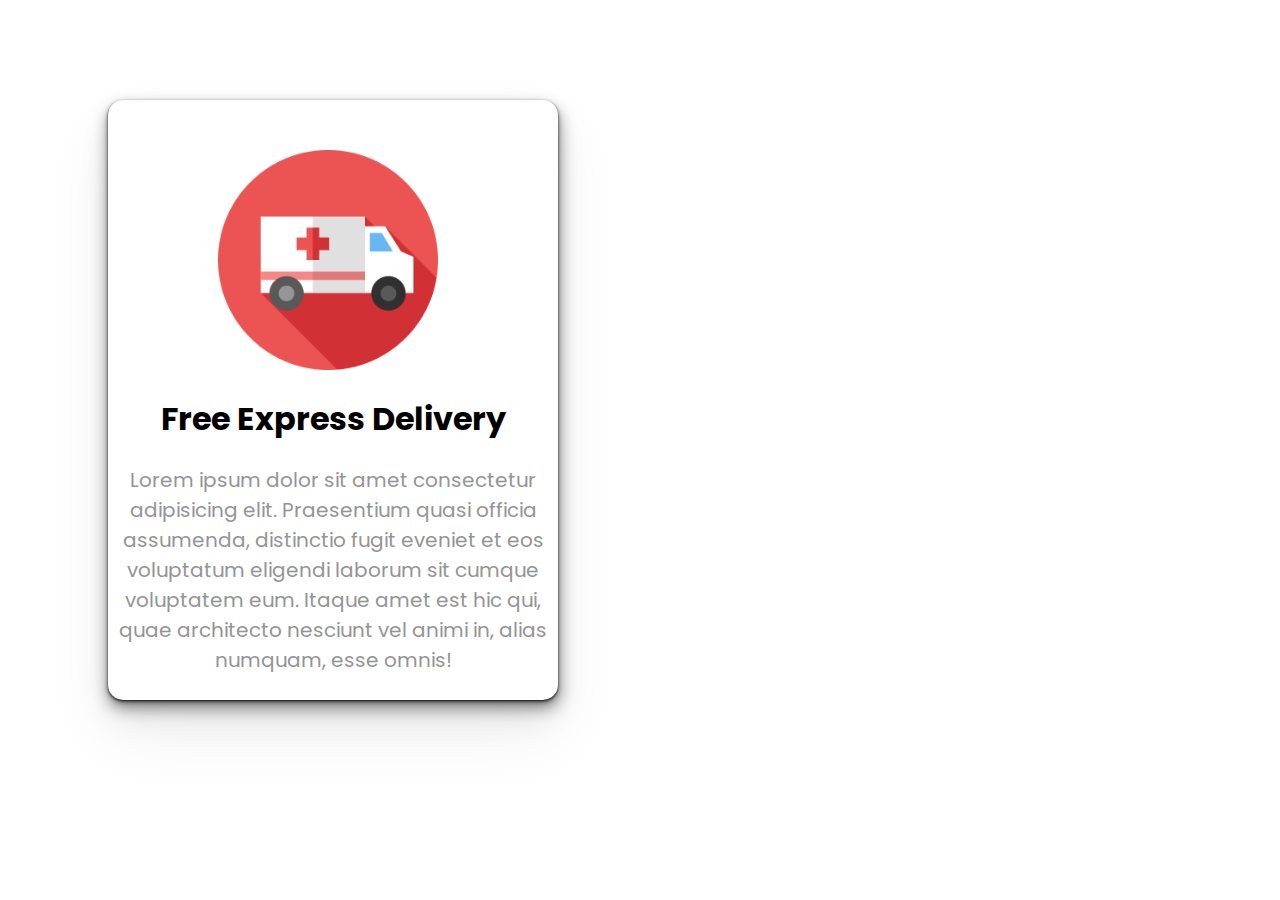
==== delivery/index.html @ dddcf468 "first commit" ====
<!DOCTYPE html>
<html lang="en">
  <head>
    <meta charset="UTF-8" />
    <meta name="viewport" content="width=\, initial-scale=1.0" />
    <title>Delivery</title>
    <link rel="stylesheet" href="style.css" />
  </head>
  <body>
    <div class="container">
      <img src="ambulance.png" alt="" />
      <h1>Free Express Delivery</h1>
       <p>
      Lorem ipsum dolor sit amet consectetur adipisicing elit. Praesentium quasi officia assumenda, distinctio fugit eveniet et eos voluptatum eligendi laborum sit cumque voluptatem eum. Itaque amet est hic qui, quae architecto nesciunt vel animi in, alias numquam, esse omnis!
    </p>
    </div>
   
  </body>
</html>
---- delivery/style.css ----
@import url("https://fonts.googleapis.com/css2?family=Overpass:wght@300&family=Poppins&display=swap");
@import url('https://fonts.googleapis.com/css2?family=Overpass:wght@300&family=Poppins&display=swap');
.container {
  height: 600px;
  width: 450px;
  border-radius: 15px;
  margin: 100px;
  box-shadow: rgba(0, 0, 0, 0.658) 0px 1px 2px, rgba(0, 0, 0, 0.445) 0px 2px 4px,
    rgba(0, 0, 0, 0.07) 0px 4px 8px, rgba(0, 0, 0, 0.425) 1px 8px 16px,
    rgba(0, 0, 0, 0.07) 0px 16px 32px, rgba(0, 0, 0, 0.07) 0px 32px 64px;
}
img {
  height: 220px;
  width: 220px;
  margin-left: 110px;
  margin-top: 50px;
}
h1 {
  text-align: center;
  font-family: 'Poppins', sans-serif;
}
p {
  text-align: center;
  font-size: 20px;
  font-family: 'Overpass', sans-serif;
font-family: 'Poppins', sans-serif;
color: rgb(148, 148, 148);


}
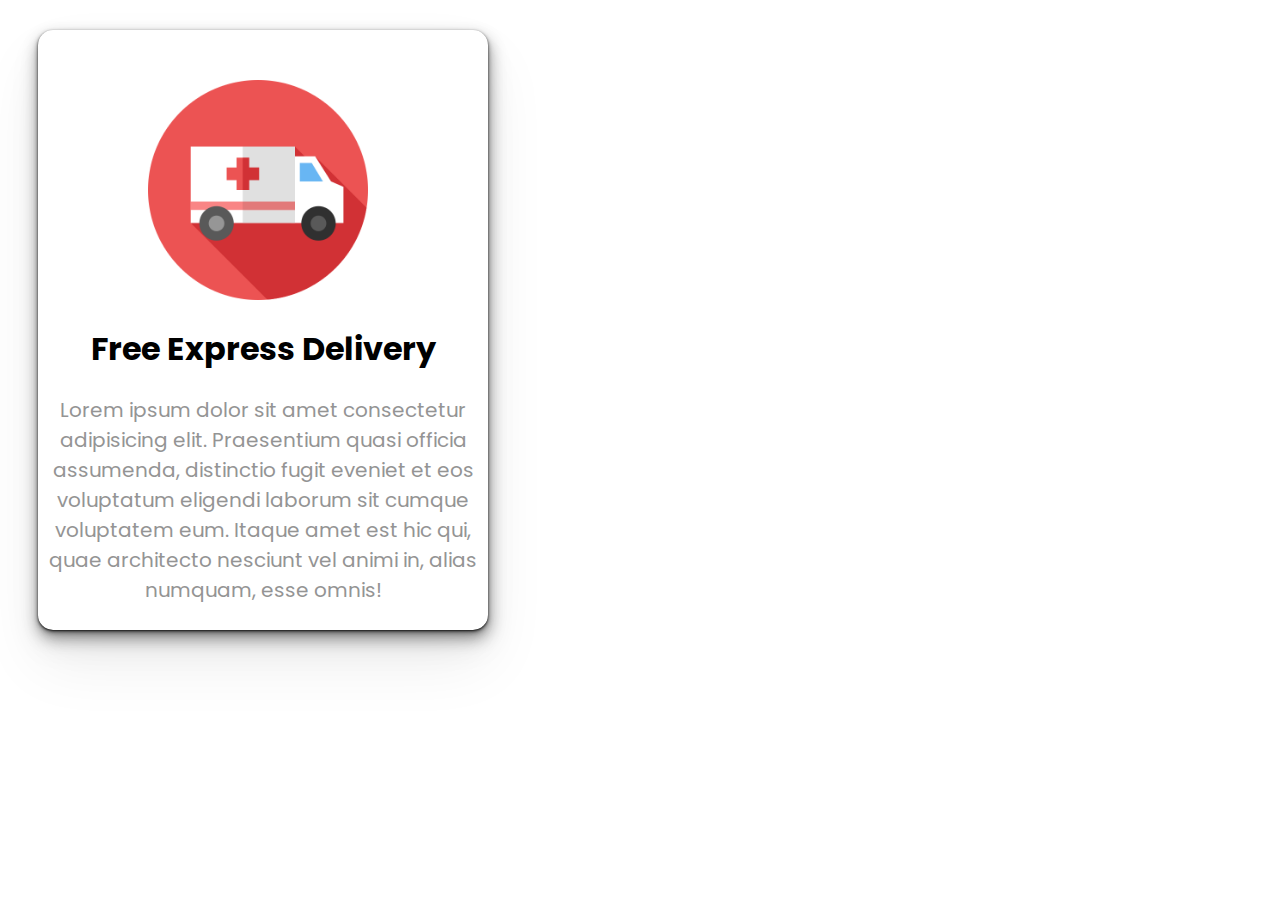
==== commit dd5f8945: "first commit" ====
--- a/delivery/index.html
+++ b/delivery/index.html
@@ -10,10 +10,13 @@
     <div class="container">
       <img src="ambulance.png" alt="" />
       <h1>Free Express Delivery</h1>
-       <p>
-      Lorem ipsum dolor sit amet consectetur adipisicing elit. Praesentium quasi officia assumenda, distinctio fugit eveniet et eos voluptatum eligendi laborum sit cumque voluptatem eum. Itaque amet est hic qui, quae architecto nesciunt vel animi in, alias numquam, esse omnis!
-    </p>
+      <p>
+        Lorem ipsum dolor sit amet consectetur adipisicing elit. Praesentium
+        quasi officia assumenda, distinctio fugit eveniet et eos voluptatum
+        eligendi laborum sit cumque voluptatem eum. Itaque amet est hic qui,
+        quae architecto nesciunt vel animi in, alias numquam, esse omnis!
+      </p>
+      
     </div>
-   
   </body>
 </html>
--- a/delivery/style.css
+++ b/delivery/style.css
@@ -4,7 +4,7 @@
   height: 600px;
   width: 450px;
   border-radius: 15px;
-  margin: 100px;
+  margin: 30px;
   box-shadow: rgba(0, 0, 0, 0.658) 0px 1px 2px, rgba(0, 0, 0, 0.445) 0px 2px 4px,
     rgba(0, 0, 0, 0.07) 0px 4px 8px, rgba(0, 0, 0, 0.425) 1px 8px 16px,
     rgba(0, 0, 0, 0.07) 0px 16px 32px, rgba(0, 0, 0, 0.07) 0px 32px 64px;
